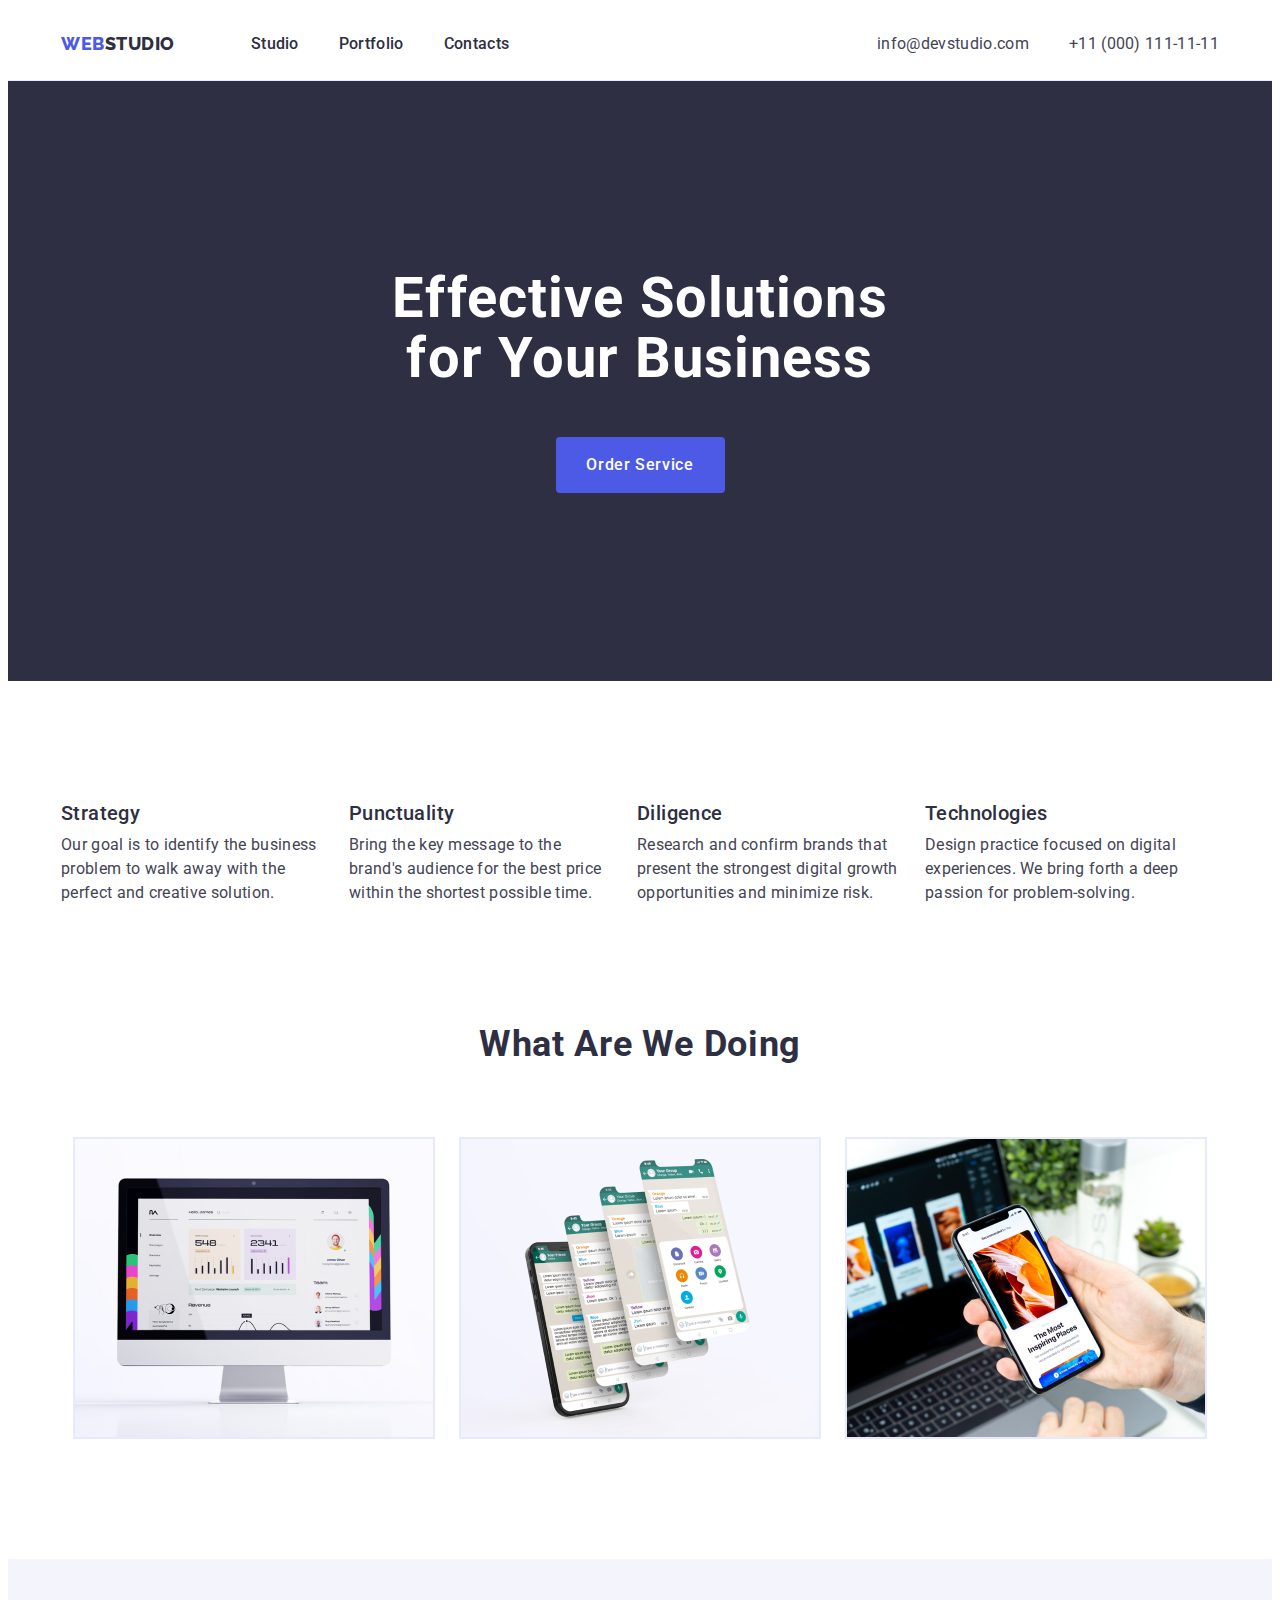
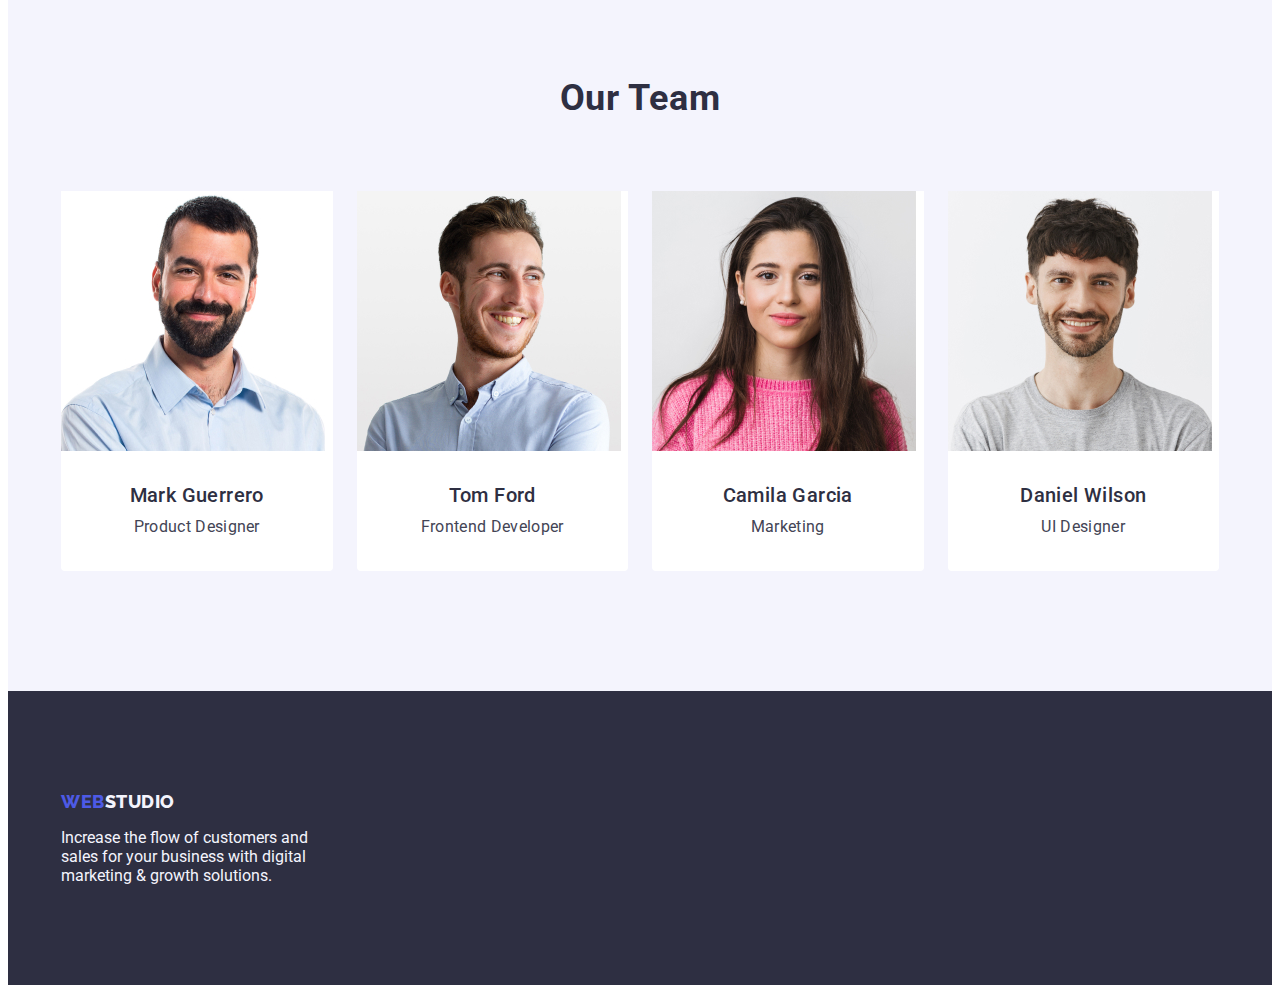
==== index.html @ c7cefc2e "Initial commit" ====
<!DOCTYPE html>
<html lang="en">
  <head>
    <meta charset="UTF-8" />
    <meta http-equiv="X-UA-Compatible" content="IE=edge" />
    <meta name="viewport" content="width=device-width, initial-scale=1.0" />
    <title>Webstudio</title>
    <link rel="preconnect" href="https://fonts.googleapis.com" />
    <link rel="preconnect" href="https://fonts.gstatic.com" crossorigin />
    <link
      href="https://fonts.googleapis.com/css2?family=Raleway:wght@800&family=Roboto:wght@400;500;700&display=swap"
      rel="stylesheet"
    />
    <link
      rel="stylesheet"
      href="https://cdnjs.cloudflare.com/ajax/libs/modern-normalize/1.1.0/modern-normalize.min.css"
      integrity="sha512-wpPYUAdjBVSE4KJnH1VR1HeZfpl1ub8YT/NKx4PuQ5NmX2tKuGu6U/JRp5y+Y8XG2tV+wKQpNHVUX03MfMFn9Q=="
      crossorigin="anonymous"
      referrerpolicy="no-referrer"
    />
    <link rel="stylesheet" href="./css/styles.css" />
  </head>
  <body>
    <header class="header">
      <div class="header-container container">
        <nav class="nav-list">
          <a class="logo logo-header link" href="./index.html"
            >Web<span class="accent">Studio</span>
          </a>
          <ul class="header-list list">
            <li>
              <a class="nav link" href="./index.html">Studio</a>
            </li>
            <li>
              <a class="nav link" href="./portfolio.html">Portfolio</a>
            </li>
            <li>
              <a class="nav link" href="">Contacts</a>
            </li>
          </ul>
        </nav>
        <address class="address">
          <ul class="address-list list">
            <li>
              <a class="address-text link" href="mailto:info@devstudio.com"
                >info@devstudio.com
              </a>
            </li>
            <li>
              <a class="address-text link" href="tel:+110001111111"
                >+11 (000) 111-11-11
              </a>
            </li>
          </ul>
        </address>
      </div>
    </header>
    <main>
      <section class="hero section">
        <div class="container">
          <h1 class="hero-title">Effective Solutions for Your Business</h1>
          <button class="button-form" type="button">Order Service</button>
        </div>
      </section>
      <section class="features section">
        <div class="container">
          <h2 class="visually-hidden section-title">Features</h2>
          <ul class="features-container list">
            <li class="features-item">
              <h3 class="subtitle">Strategy</h3>
              <p class="section-text">
                Our goal is to identify the business problem to walk away with
                the perfect and creative solution.
              </p>
            </li>
            <li class="features-item">
              <h3 class="subtitle">Punctuality</h3>
              <p class="section-text">
                Bring the key message to the brand's audience for the best price
                within the shortest possible time.
              </p>
            </li>
            <li class="features-item">
              <h3 class="subtitle">Diligence</h3>
              <p class="section-text">
                Research and confirm brands that present the strongest digital
                growth opportunities and minimize risk.
              </p>
            </li>
            <li class="features-item">
              <h3 class="subtitle">Technologies</h3>
              <p class="section-text">
                Design practice focused on digital experiences. We bring forth a
                deep passion for problem-solving.
              </p>
            </li>
          </ul>
        </div>
      </section>
      <section class="section">
        <div class="container">
          <h2 class="section-title">What are we doing</h2>
          <ul class="list works-list">
            <li class="works-item">
              <img
                src="./images/our_work/img-1.jpg"
                alt="imagine_1"
                width="360"
                height="300"
              />
            </li>
            <li class="works-item">
              <img
                src="./images/our_work/img-2.jpg"
                alt="imagine_2"
                width="360"
                height="300"
              />
            </li>
            <li class="works-item">
              <img
                src="./images/our_work/img-3.jpg"
                alt="imagine_3"
                width="360"
                height="300"
              />
            </li>
          </ul>
        </div>
      </section>
      <section class="team section">
        <div class="container">
          <h2 class="section-title">Our Team</h2>
          <ul class="list team-list">
            <li class="team-item">
              <img
                src="./images/team/img-1.jpg"
                alt="Mark"
                width="264"
                height="260"
              />
              <div class="descr">
                <h3 class="subtitle">Mark Guerrero</h3>
                <p class="section-text">Product Designer</p>
              </div>
            </li>
            <li class="team-item">
              <img
                src="./images/team/img-2.jpg"
                alt="Tom"
                width="264"
                height="260"
              />
              <div class="descr">
                <h3 class="subtitle">Tom Ford</h3>
                <p class="section-text">Frontend Developer</p>
              </div>
            </li>
            <li class="team-item">
              <img
                src="./images/team/img-3.jpg"
                alt="Camila"
                width="264"
                height="260"
              />
              <div class="descr">
                <h3 class="subtitle">Camila Garcia</h3>
                <p class="section-text">Marketing</p>
              </div>
            </li>
            <li class="team-item">
              <img
                src="./images/team/img-4.jpg"
                alt="Daniel"
                width="264"
                height="260"
              />
              <div class="descr">
                <h3 class="subtitle">Daniel Wilson</h3>
                <p class="section-text">UI Designer</p>
              </div>
            </li>
          </ul>
        </div>
      </section>
    </main>
    <footer class="footer">
      <div class="container footer-container">
        <a class="logo link logo-footer" href="./index.html"
          >Web<span class="sub-accent">Studio</span></a
        >
        <p class="footer-text">
          Increase the flow of customers and sales for your business with
          digital marketing & growth solutions.
        </p>
      </div>
    </footer>
  </body>
</html>
---- css/styles.css ----
:root {
  --iris: #4d5ae5;
  --ocean: #404bbf;
  --navyblue: #2e2f42;
  --green: #31d0aa;
  --slate: #434455;
  --lightslate: #8e8f99;
  --cornflower: #e7e9fc;
  --cloud: #f4f4fd;
  --navybluemodal: #2e2f42;
  --grey: #2e2f42;
  --white: #ffffff;
  --dairy: #fcfcfc;

  --indent: 24px;
}

body {
  font-family: "Roboto", sans-serif;
  color: var(--slate);
  background-color: var(--white);
}

h1,
h2,
h3,
h4,
h5,
h6,
p {
  margin: 0;
}

ul {
  margin-top: 0;
  margin-bottom: 0;
  padding: 0;
}

img {
  display: block;
  max-width: 100%;
  height: auto;
}

button {
  cursor: pointer;
}

.list {
  list-style: none;
}

.link {
  text-decoration: none;
}

.container {
  max-width: 1158px;
  padding: 0 15px;
  margin: 0 auto;

  /* outline: 2px solid red;
  outline-offset: -2px; */
}

.header {
  border-bottom: 1px solid var(--cornflower);
}

.header-container {
  display: flex;
  align-items: center;
}

.logo {
  font-family: "Raleway", sans-serif;
  font-weight: 800;
  font-size: 18px;
  line-height: 1.17;
  letter-spacing: 0.03em;
  text-transform: uppercase;

  color: var(--iris);
}

.logo-header {
  margin-right: 76px;
}

.accent {
  color: var(--navyblue);
}

.sub-accent {
  color: var(--cloud);
}

.nav-list {
  display: flex;
  align-items: center;
  margin-right: auto;
}

.header-list,
.address-list {
  display: flex;
  align-items: center;
  gap: 40px;
}

.nav {
  font-weight: 500;
  font-size: 16px;
  line-height: 1.5;
  letter-spacing: 0.02em;

  display: block;
  padding: 24px 0;
  color: var(--navyblue);
}

.nav:hover,
.nav:focus {
  color: var(--ocean);
}

.address {
  font-style: normal;
}

.address-text {
  font-weight: 400;
  font-size: 16px;
  line-height: 1.5;
  letter-spacing: 0.02em;
  text-decoration: none;

  padding: 24px 0;
  color: var(--slate);
}

.address-text:hover,
.address-text:focus {
  color: var(--ocean);
}

.section {
  padding-bottom: 120px;
}

.hero {
  background-color: var(--grey);
  padding: 188px 0;
}

.hero-title {
  font-weight: 700;
  font-size: 56px;
  line-height: 1.07;
  letter-spacing: 0.02em;
  text-align: center;
  color: var(--white);

  max-width: 496px;
  margin-left: auto;
  margin-right: auto;
  margin-bottom: 48px;
}

.button-form {
  font-family: "Roboto", sans-serif;
  font-weight: 500;
  font-size: 16px;
  line-height: 1.5;
  letter-spacing: 0.04em;

  min-width: 169px;
  height: 56px;
  border: none;
  border-radius: 4px;
  display: block;

  margin-left: auto;
  margin-right: auto;

  background-color: var(--iris);
  color: var(--white);
}

.button-form:hover,
.button-form:focus {
  background-color: var(--ocean);
}

.visually-hidden {
  position: absolute;
  width: 1px;
  height: 1px;
  margin: -1px;
  border: 0;
  padding: 0;
  white-space: nowrap;
  clip-path: inset(100%);
  clip: rect(0 0 0 0);
  overflow: hidden;
}

.features {
  padding-top: 120px;
}

.section-title {
  font-weight: 700;
  font-size: 36px;
  line-height: 1.11;
  letter-spacing: 0.02em;
  text-transform: capitalize;
  text-align: center;

  margin-bottom: 72px;
  color: var(--navyblue);
}

.features-container {
  display: flex;
  align-items: center;
  gap: 24px;
}

.features-item {
  width: 264px;
}

.works-list {
  display: flex;
  align-items: center;
  justify-content: center;
  gap: 24px;
}

.works-item {
  border: 1px solid var(--cornflower);
}

.subtitle {
  font-weight: 500;
  font-size: 20px;
  line-height: 1.2;
  letter-spacing: 0.02em;
  margin-bottom: 8px;

  color: var(--navyblue);
}

.team {
  padding-top: 120px;
  background-color: var(--cloud);
}

.team-list {
  display: flex;
  align-items: center;
  flex-wrap: wrap;
  gap: 24px;
}

.team-item {
  border-bottom-left-radius: 4px;
  border-bottom-right-radius: 4px;
  --item: 4;
  width: calc((100% - (var(--indent) * (var(--item) - 1))) / var(--item));
  background-color: var(--white);
}

.descr {
  padding: 32px 16px;
  text-align: center;
}

.card-item {
  margin-right: 0;
  margin-bottom: 0;
}

.card-descr {
  padding: 32px 16px;
  border: 1px solid var(--cornflower);
  border-top: none;
}

.footer {
  background-color: var(--navyblue);
  padding: 100px 0;
}

.footer-container {
  display: block;
}

.logo-footer {
  display: inline-block;
  margin-bottom: 16px;
}

.footer-text {
  width: 264px;
  color: var(--cloud);
}

.filter-list {
  display: flex;
  align-items: center;
  justify-content: center;
  gap: 24px;
  margin-bottom: 72px;
}

.button-filter {
  font-family: "Roboto", sans-serif;
  font-weight: 500;
  font-size: 16px;
  line-height: 1.5;
  letter-spacing: 0.04em;
  padding: 12px 24px;
  border: 1px solid var(--cornflower);
  border-radius: 4px;

  color: var(--iris);
  background-color: var(--cloud);
}

.button-filter:hover,
.button-filter:focus {
  border: 1px solid transparent;
  color: var(--white);
  background-color: var(--ocean);
}

.portfolio-list {
  display: flex;
  flex-wrap: wrap;
  row-gap: 48px;
  column-gap: 24px;
  --item: 3;
  width: calc(100% - (var(--indent) * (var(--item) - 1))) / var(--item);
}

.portfolio {
  padding-top: 96px;
  padding-bottom: 120px;
}

.portfolio-title {
  font-weight: 700;
  font-size: 56px;
  line-height: 1.07;
  letter-spacing: 0.02em;
  text-align: center;
  color: var(--navyblue);
}

.section-text {
  font-size: 16px;
  line-height: 1.5;
  letter-spacing: 0.02em;

  color: var(--slate);
}
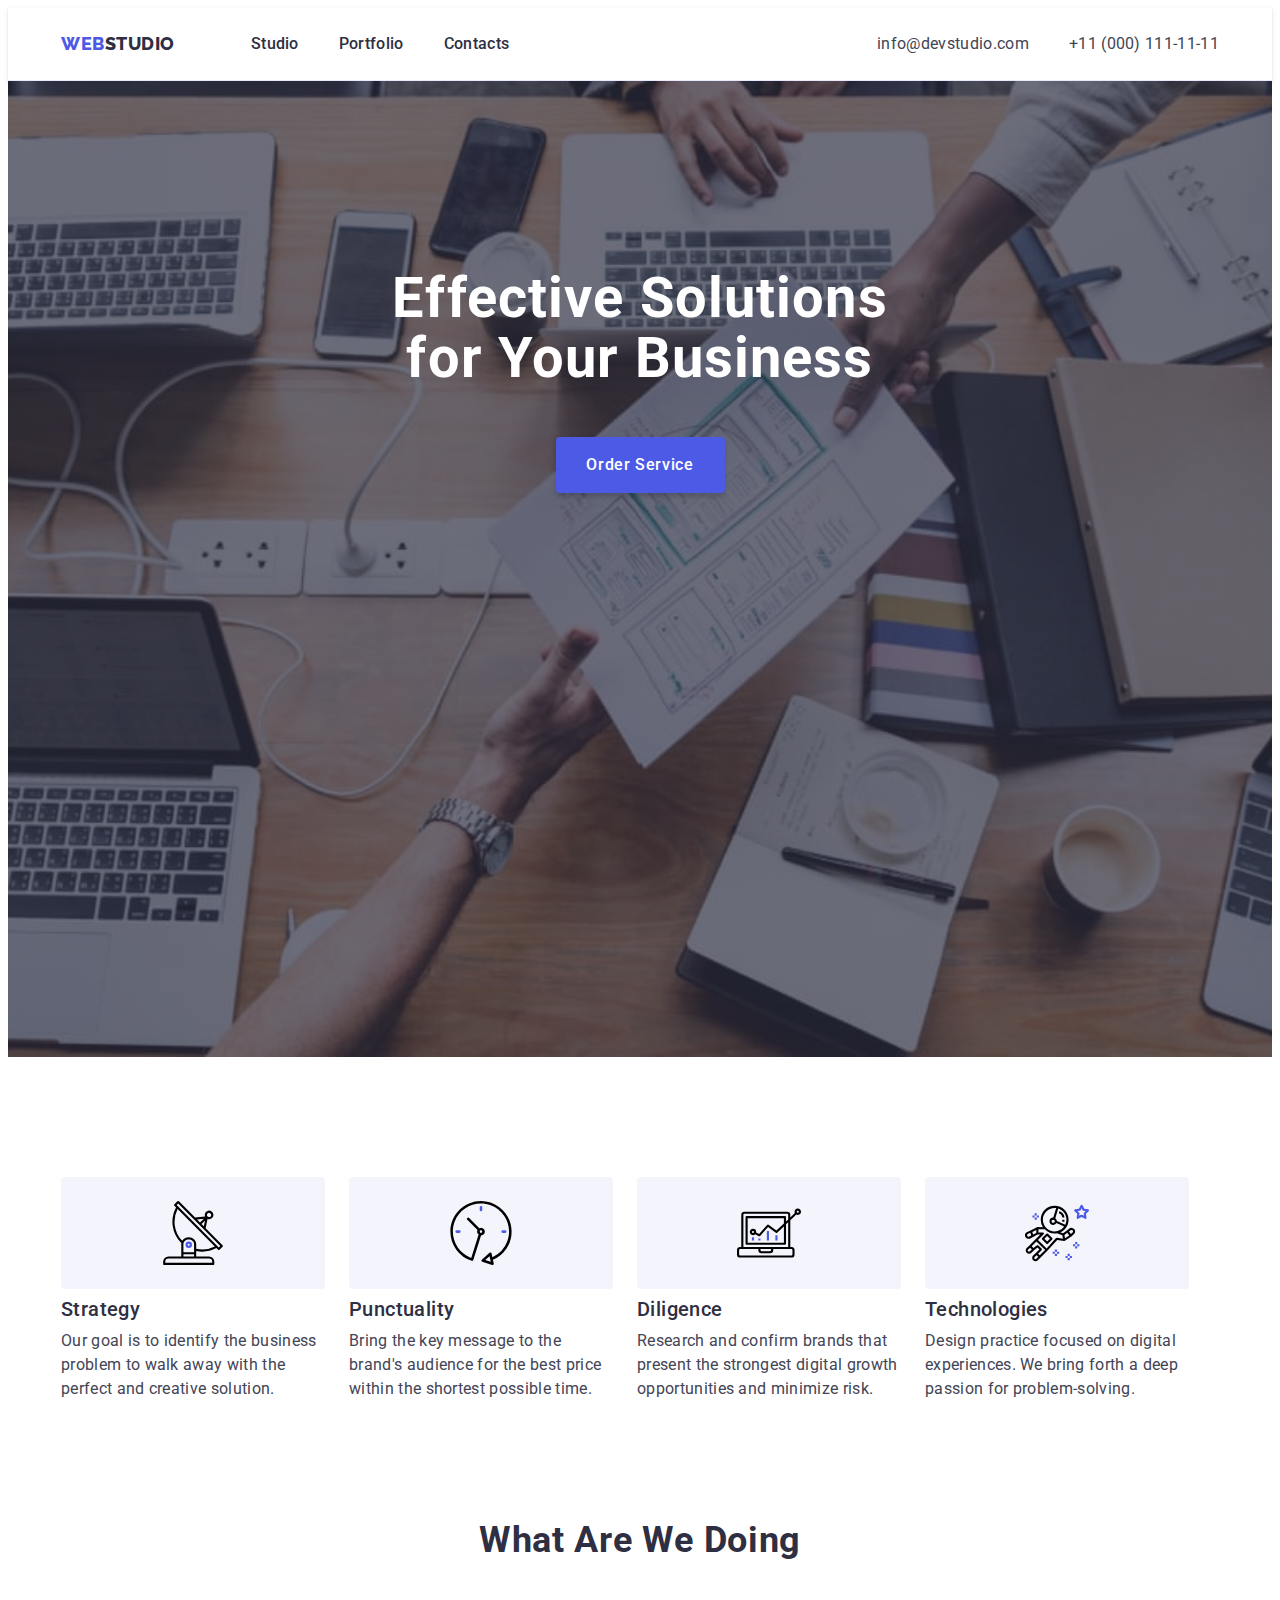
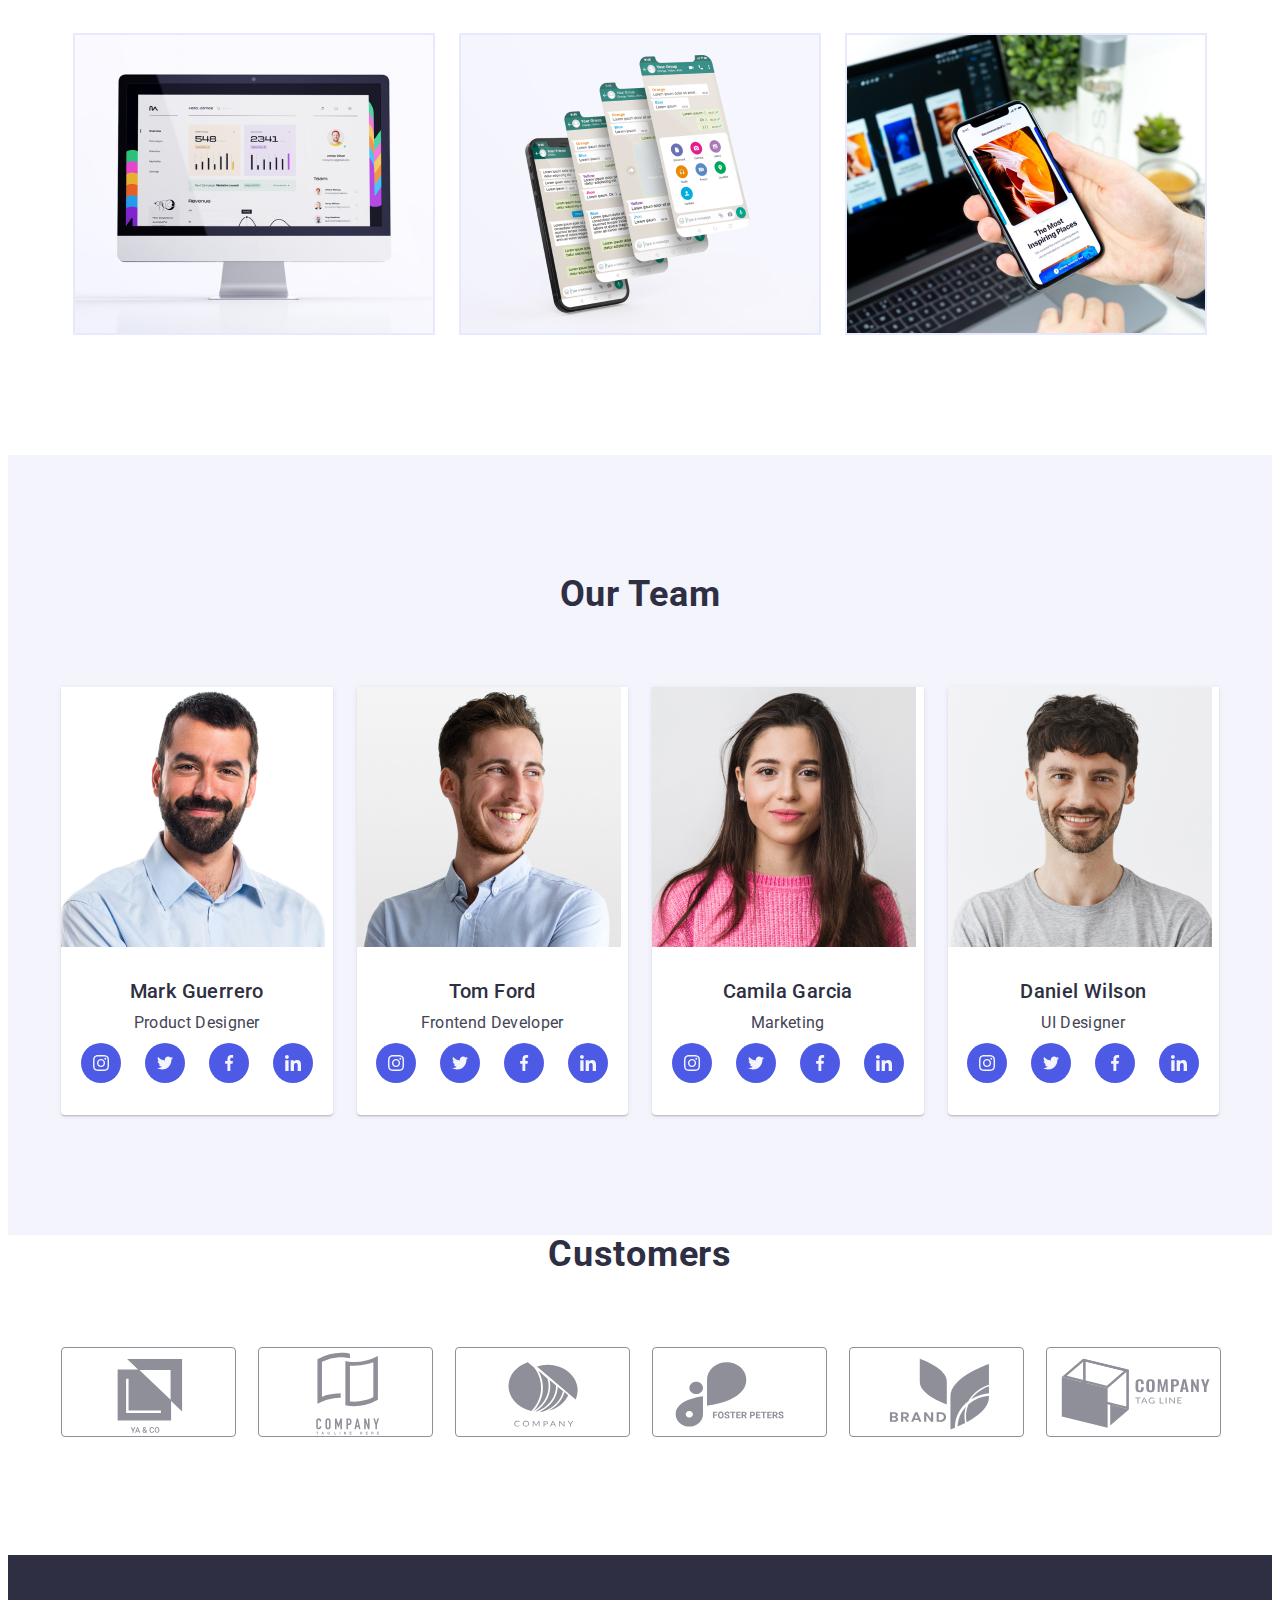
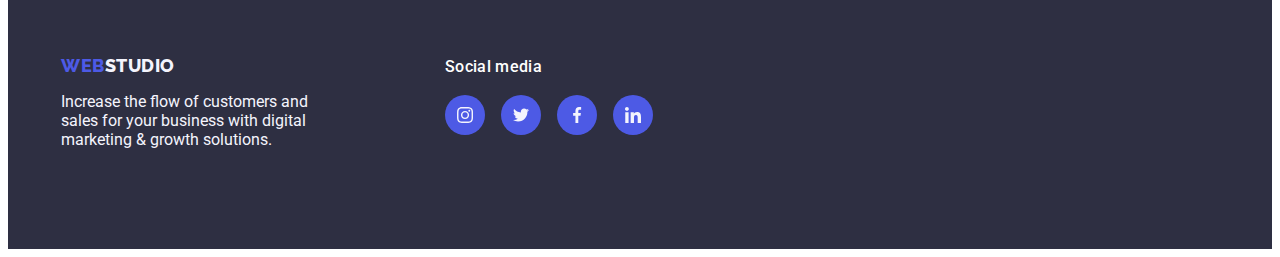
==== commit 31e8a06e: "hw-04" ====
--- a/index.html
+++ b/index.html
@@ -67,6 +67,11 @@
           <h2 class="visually-hidden section-title">Features</h2>
           <ul class="features-container list">
             <li class="features-item">
+              <div class="features-icon">
+                <svg width="64" height="64">
+                  <use href="./images/icons.svg#antenna"></use>
+                </svg>
+              </div>
               <h3 class="subtitle">Strategy</h3>
               <p class="section-text">
                 Our goal is to identify the business problem to walk away with
@@ -74,6 +79,11 @@
               </p>
             </li>
             <li class="features-item">
+              <div class="features-icon">
+                <svg width="64" height="64">
+                  <use href="./images/icons.svg#clock"></use>
+                </svg>
+              </div>
               <h3 class="subtitle">Punctuality</h3>
               <p class="section-text">
                 Bring the key message to the brand's audience for the best price
@@ -81,6 +91,11 @@
               </p>
             </li>
             <li class="features-item">
+              <div class="features-icon">
+                <svg width="64" height="64">
+                  <use href="./images/icons.svg#diagram"></use>
+                </svg>
+              </div>
               <h3 class="subtitle">Diligence</h3>
               <p class="section-text">
                 Research and confirm brands that present the strongest digital
@@ -88,6 +103,11 @@
               </p>
             </li>
             <li class="features-item">
+              <div class="features-icon">
+                <svg width="64" height="64">
+                  <use href="./images/icons.svg#astronaut"></use>
+                </svg>
+              </div>
               <h3 class="subtitle">Technologies</h3>
               <p class="section-text">
                 Design practice focused on digital experiences. We bring forth a
@@ -139,9 +159,75 @@
                 width="264"
                 height="260"
               />
-              <div class="descr">
+              <div class="team-descr">
                 <h3 class="subtitle">Mark Guerrero</h3>
                 <p class="section-text">Product Designer</p>
+                <ul class="list social-networks-list">
+                  <li class="social-networks-item">
+                    <a
+                      class="social-networks-link"
+                      href=""
+                      target="_blank"
+                      rel="noopener noreferrer"
+                      aria-label="instagram-icon"
+                    >
+                      <svg width="16" height="16">
+                        <use
+                          class="icon"
+                          href="./images/icons.svg#instagram"
+                        ></use>
+                      </svg>
+                    </a>
+                  </li>
+                  <li class="social-networks-item">
+                    <a
+                      class="social-networks-link"
+                      href=""
+                      target="_blank"
+                      rel="noopener noreferrer"
+                      aria-label="twitter-icon"
+                    >
+                      <svg width="16" height="16">
+                        <use
+                          class="icon"
+                          href="./images/icons.svg#twitter"
+                        ></use>
+                      </svg>
+                    </a>
+                  </li>
+                  <li class="social-networks-item">
+                    <a
+                      class="social-networks-link"
+                      href=""
+                      target="_blank"
+                      rel="noopener noreferrer"
+                      aria-label="facebook-icon"
+                    >
+                      <svg width="16" height="16">
+                        <use
+                          class="icon"
+                          href="./images/icons.svg#facebook"
+                        ></use>
+                      </svg>
+                    </a>
+                  </li>
+                  <li class="social-networks-item">
+                    <a
+                      class="social-networks-link"
+                      href=""
+                      target="_blank"
+                      rel="noopener noreferrer"
+                      aria-label="linkedin-icon"
+                    >
+                      <svg width="16" height="16">
+                        <use
+                          class="icon"
+                          href="./images/icons.svg#linkedin"
+                        ></use>
+                      </svg>
+                    </a>
+                  </li>
+                </ul>
               </div>
             </li>
             <li class="team-item">
@@ -151,9 +237,72 @@
                 width="264"
                 height="260"
               />
-              <div class="descr">
+              <div class="team-descr">
                 <h3 class="subtitle">Tom Ford</h3>
                 <p class="section-text">Frontend Developer</p>
+                <ul class="list social-networks-list">
+                  <li class="social-networks-item">
+                    <a
+                      class="social-networks-link"
+                      href=""
+                      target="_blank"
+                      rel="noopener noreferrer"
+                      aria-label="instagram-icon"
+                    >
+                      <svg class="icon" width="16" height="16">
+                        <use href="./images/icons.svg#instagram"></use>
+                      </svg>
+                    </a>
+                  </li>
+                  <li class="social-networks-item">
+                    <a
+                      class="social-networks-link"
+                      href=""
+                      target="_blank"
+                      rel="noopener noreferrer"
+                      aria-label="twitter-icon"
+                    >
+                      <svg width="16" height="16">
+                        <use
+                          class="icon"
+                          href="./images/icons.svg#twitter"
+                        ></use>
+                      </svg>
+                    </a>
+                  </li>
+                  <li class="social-networks-item">
+                    <a
+                      class="social-networks-link"
+                      href=""
+                      target="_blank"
+                      rel="noopener noreferrer"
+                      aria-label="facebook-icon"
+                    >
+                      <svg width="16" height="16">
+                        <use
+                          class="icon"
+                          href="./images/icons.svg#facebook"
+                        ></use>
+                      </svg>
+                    </a>
+                  </li>
+                  <li class="social-networks-item">
+                    <a
+                      class="social-networks-link"
+                      href=""
+                      target="_blank"
+                      rel="noopener noreferrer"
+                      aria-label="linkedin-icon"
+                    >
+                      <svg width="16" height="16">
+                        <use
+                          class="icon"
+                          href="./images/icons.svg#linkedin"
+                        ></use>
+                      </svg>
+                    </a>
+                  </li>
+                </ul>
               </div>
             </li>
             <li class="team-item">
@@ -163,9 +312,63 @@
                 width="264"
                 height="260"
               />
-              <div class="descr">
+              <div class="team-descr">
                 <h3 class="subtitle">Camila Garcia</h3>
                 <p class="section-text">Marketing</p>
+                <ul class="list social-networks-list">
+                  <li class="social-networks-item">
+                    <a
+                      class="social-networks-link"
+                      href=""
+                      target="_blank"
+                      rel="noopener noreferrer"
+                      aria-label="instagram-icon"
+                    >
+                      <svg class="icon" width="16" height="16">
+                        <use href="./images/icons.svg#instagram"></use>
+                      </svg>
+                    </a>
+                  </li>
+                  <li class="social-networks-item">
+                    <a
+                      class="social-networks-link"
+                      href=""
+                      target="_blank"
+                      rel="noopener noreferrer"
+                      aria-label="twitter-icon"
+                    >
+                      <svg class="icon" width="16" height="16">
+                        <use href="./images/icons.svg#twitter"></use>
+                      </svg>
+                    </a>
+                  </li>
+                  <li class="social-networks-item">
+                    <a
+                      class="social-networks-link"
+                      href=""
+                      target="_blank"
+                      rel="noopener noreferrer"
+                      aria-label="fasebook-icon"
+                    >
+                      <svg class="icon" width="16" height="16">
+                        <use href="./images/icons.svg#facebook"></use>
+                      </svg>
+                    </a>
+                  </li>
+                  <li class="social-networks-item">
+                    <a
+                      class="social-networks-link"
+                      href=""
+                      target="_blank"
+                      rel="noopener noreferrer"
+                      aria-label="linkedin-icon"
+                    >
+                      <svg class="icon" width="16" height="16">
+                        <use href="./images/icons.svg#linkedin"></use>
+                      </svg>
+                    </a>
+                  </li>
+                </ul>
               </div>
             </li>
             <li class="team-item">
@@ -175,10 +378,148 @@
                 width="264"
                 height="260"
               />
-              <div class="descr">
+              <div class="team-descr">
                 <h3 class="subtitle">Daniel Wilson</h3>
                 <p class="section-text">UI Designer</p>
-              </div>
+                <ul class="list social-networks-list">
+                  <li class="social-networks-item">
+                    <a
+                      class="social-networks-link"
+                      href=""
+                      target="_blank"
+                      rel="noopener noreferrer"
+                      aria-label="instagram-icon"
+                    >
+                      <svg class="icon" width="16" height="16">
+                        <use href="./images/icons.svg#instagram"></use>
+                      </svg>
+                    </a>
+                  </li>
+                  <li class="social-networks-item">
+                    <a
+                      class="social-networks-link"
+                      href=""
+                      target="_blank"
+                      rel="noopener noreferrer"
+                      aria-label="twitter-icon"
+                    >
+                      <svg class="icon" width="16" height="16">
+                        <use href="./images/icons.svg#twitter"></use>
+                      </svg>
+                    </a>
+                  </li>
+                  <li class="social-networks-item">
+                    <a
+                      class="social-networks-link"
+                      href=""
+                      target="_blank"
+                      rel="noopener noreferrer"
+                      aria-label="facebook-icon"
+                    >
+                      <svg class="icon" width="16" height="16">
+                        <use href="./images/icons.svg#facebook"></use>
+                      </svg>
+                    </a>
+                  </li>
+                  <li class="social-networks-item">
+                    <a
+                      class="social-networks-link"
+                      href=""
+                      target="_blank"
+                      rel="noopener noreferrer"
+                      aria-label="linkedin-icon"
+                    >
+                      <svg class="icon" width="16" height="16">
+                        <use href="./images/icons.svg#linkedin"></use>
+                      </svg>
+                    </a>
+                  </li>
+                </ul>
+              </div>
+            </li>
+          </ul>
+        </div>
+      </section>
+      <section class="section">
+        <div class="container">
+          <h2 class="section-title">Customers</h2>
+          <ul class="list customers-list">
+            <li class="customers-item">
+              <a
+                class="customers-link"
+                href=""
+                target="_blank"
+                rel="noopener noreferrer"
+                aria-label="logo-1-icon"
+              >
+                <svg class="customers-icon" width="104" height="56">
+                  <use href="/images/icons.svg#logo-1"></use>
+                </svg>
+              </a>
+            </li>
+            <li class="customers-item">
+              <a
+                class="customers-link"
+                href=""
+                target="_blank"
+                rel="noopener noreferrer"
+                aria-label="logo-2-icon"
+              >
+                <svg class="customers-icon" width="104" height="56">
+                  <use href="/images/icons.svg#logo-2"></use>
+                </svg>
+              </a>
+            </li>
+            <li class="customers-item">
+              <a
+                class="customers-link"
+                href=""
+                target="_blank"
+                rel="noopener noreferrer"
+                aria-label="logo-3-icon"
+              >
+                <svg class="customers-icon" width="104" height="56">
+                  <use href="/images/icons.svg#logo-3"></use>
+                </svg>
+              </a>
+            </li>
+            <li class="customers-item">
+              <a
+                class="customers-link"
+                href=""
+                target="_blank"
+                rel="noopener noreferrer"
+                aria-label="logo-4-icon"
+              >
+                <svg class="customers-icon" width="104" height="56">
+                  <use href="/images/icons.svg#logo-4"></use>
+                </svg>
+              </a>
+            </li>
+            <li class="customers-item">
+              <a
+                class="customers-link"
+                href=""
+                target="_blank"
+                rel="noopener noreferrer"
+                aria-label="logo-5-icon"
+              >
+                <svg class="customers-icon" width="104" height="56">
+                  <use href="/images/icons.svg#logo-5"></use></svg
+              ></a>
+            </li>
+            <li class="customers-item">
+              <a
+                class="customers-link"
+                href=""
+                target="_blank"
+                rel="noopener noreferrer"
+                aria-label="logo-6-icon"
+              >
+                <svg class="customers-icon" width="104" height="56">
+                  <use href="/images/icons.svg#logo-6"></use>
+                </svg>
+              </a>
             </li>
           </ul>
         </div>
@@ -186,13 +527,84 @@
     </main>
     <footer class="footer">
       <div class="container footer-container">
-        <a class="logo link logo-footer" href="./index.html"
-          >Web<span class="sub-accent">Studio</span></a
-        >
-        <p class="footer-text">
-          Increase the flow of customers and sales for your business with
-          digital marketing & growth solutions.
-        </p>
+        <div>
+          <a class="logo link logo-footer" href="./index.html"
+            >Web<span class="sub-accent">Studio</span></a
+          >
+          <p class="footer-text">
+            Increase the flow of customers and sales for your business with
+            digital marketing & growth solutions.
+          </p>
+        </div>
+        <div class="footer-social">
+          <p class="social-title">Social media</p>
+          <ul class="list social-media-list">
+            <li class="social-media-item">
+              <a
+                class="social-media-link"
+                href=""
+                target="_blank"
+                rel="noopener noreferrer"
+                aria-label="instagram-icon"
+              >
+                <svg width="16" height="16">
+                  <use
+                    class="icon-footer"
+                    href="./images/icons.svg#instagram"
+                  ></use>
+                </svg>
+              </a>
+            </li>
+            <li class="social-media-item">
+              <a
+                class="social-media-link"
+                href=""
+                target="_blank"
+                rel="noopener noreferrer"
+                aria-label="twitter-icon"
+              >
+                <svg width="16" height="16">
+                  <use
+                    class="icon-footer"
+                    href="./images/icons.svg#twitter"
+                  ></use>
+                </svg>
+              </a>
+            </li>
+            <li class="social-media-item">
+              <a
+                class="social-media-link"
+                href=""
+                target="_blank"
+                rel="noopener noreferrer"
+                aria-label="facebook-icon"
+              >
+                <svg width="16" height="16">
+                  <use
+                    class="icon-footer"
+                    href="./images/icons.svg#facebook"
+                  ></use>
+                </svg>
+              </a>
+            </li>
+            <li class="social-media-item">
+              <a
+                class="social-media-link"
+                href=""
+                target="_blank"
+                rel="noopener noreferrer"
+                aria-label="linkedin-icon"
+              >
+                <svg width="16" height="16">
+                  <use
+                    class="icon-footer"
+                    href="./images/icons.svg#linkedin"
+                  ></use>
+                </svg>
+              </a>
+            </li>
+          </ul>
+        </div>
       </div>
     </footer>
   </body>
--- a/css/styles.css
+++ b/css/styles.css
@@ -66,6 +66,8 @@
 
 .header {
   border-bottom: 1px solid var(--cornflower);
+  box-shadow: 0px 2px 1px rgba(46, 47, 66, 0.08),
+    0px 1px 1px rgba(46, 47, 66, 0.16), 0px 1px 6px rgba(46, 47, 66, 0.08);
 }
 
 .header-container {
@@ -148,8 +150,19 @@
 .section {
   padding-bottom: 120px;
 }
-
+/* linear-gradient(rgba(46, 47, 66, 0.7), rgba(46, 47, 66, 0.7)), */
 .hero {
+  background-image: linear-gradient(
+      rgba(46, 47, 66, 0.7),
+      rgba(46, 47, 66, 0.7)
+    ),
+    url("../images/people-office\ 1.jpg");
+  background-size: cover;
+  background-position: center;
+  max-width: 1400px;
+  height: 600px;
+  margin-left: auto;
+  margin-right: auto;
   background-color: var(--grey);
   padding: 188px 0;
 }
@@ -179,6 +192,7 @@
   height: 56px;
   border: none;
   border-radius: 4px;
+  box-shadow: 0px 4px 4px rgba(0, 0, 0, 0.15);
   display: block;
 
   margin-left: auto;
@@ -231,6 +245,15 @@
 .features-item {
   width: 264px;
 }
+.features-icon {
+  display: flex;
+  height: 112px;
+  justify-content: center;
+  align-items: center;
+  background-color: var(--cloud);
+  border-radius: 4px;
+  margin-bottom: 8px;
+}
 
 .works-list {
   display: flex;
@@ -271,9 +294,11 @@
   --item: 4;
   width: calc((100% - (var(--indent) * (var(--item) - 1))) / var(--item));
   background-color: var(--white);
-}
-
-.descr {
+  box-shadow: 0px 1px 6px rgba(46, 47, 66, 0.08),
+    0px 1px 1px rgba(46, 47, 66, 0.16), 0px 2px 1px rgba(46, 47, 66, 0.08);
+}
+
+.team-descr {
   padding: 32px 16px;
   text-align: center;
 }
@@ -281,6 +306,12 @@
 .card-item {
   margin-right: 0;
   margin-bottom: 0;
+}
+
+.card-item:hover,
+.card-item:focus {
+  box-shadow: 0px 1px 6px rgba(46, 47, 66, 0.08),
+    0px 1px 1px rgba(46, 47, 66, 0.16), 0px 2px 1px rgba(46, 47, 66, 0.08);
 }
 
 .card-descr {
@@ -289,13 +320,84 @@
   border-top: none;
 }
 
+.social-networks-list {
+  display: flex;
+  align-items: center;
+  justify-content: center;
+  gap: 24px;
+  margin-top: 8px;
+}
+
+.social-networks-item {
+  width: 40px;
+  height: 40px;
+}
+
+.social-networks-link,
+.social-media-link {
+  display: flex;
+  justify-content: center;
+  align-items: center;
+  width: 100%;
+  height: 100%;
+  border-radius: 50%;
+  color: var(--cloud);
+  background-color: var(--iris);
+}
+
+.icon,
+.icon-footer {
+  fill: currentColor;
+}
+
+.social-networks-link:hover,
+.social-networks-link:focus {
+  background-color: var(--ocean);
+}
+
+.customers-list {
+  display: flex;
+  align-items: center;
+  justify-content: center;
+  padding: 0;
+  gap: 24px;
+  --item: 6;
+}
+.customers-item {
+  width: calc((100% - (var(--indent) * (var(--item) - 1))) / var(--item));
+  height: 88px;
+}
+.customers-link {
+  display: flex;
+  align-items: center;
+  justify-content: center;
+  width: 100%;
+  height: 100%;
+  border: 1px solid var(--lightslate);
+  border-radius: 4px;
+  color: var(--lightslate);
+}
+.customers-icon {
+  width: 100%;
+  height: 100%;
+  fill: currentColor;
+}
+.customers-link:hover,
+.customers-link:focus {
+  border-color: var(--ocean);
+}
+.customers-icon:hover,
+.customers-icon:focus {
+  fill: var(--ocean);
+}
+
 .footer {
   background-color: var(--navyblue);
   padding: 100px 0;
 }
-
 .footer-container {
-  display: block;
+  display: flex;
+  align-items: baseline;
 }
 
 .logo-footer {
@@ -306,6 +408,35 @@
 .footer-text {
   width: 264px;
   color: var(--cloud);
+}
+
+.footer-social {
+  margin-left: 120px;
+}
+
+.social-media-list {
+  display: flex;
+  align-items: flex-start;
+  gap: 16px;
+}
+
+.social-media-item {
+  width: 40px;
+  height: 40px;
+}
+
+.social-title {
+  font-weight: 500;
+  font-size: 16px;
+  line-height: 1.5;
+  letter-spacing: 0.02em;
+  color: var(--white);
+  min-width: 96px;
+  margin-bottom: 16px;
+}
+.social-media-link:hover,
+.social-media-link:focus {
+  background-color: var(--green);
 }
 
 .filter-list {
@@ -333,6 +464,8 @@
 .button-filter:hover,
 .button-filter:focus {
   border: 1px solid transparent;
+  box-shadow: 0px 3px 1px rgba(0, 0, 0, 0.1), 0px 2px 1px rgba(0, 0, 0, 0.08),
+    0px 2px 2px rgba(0, 0, 0, 0.12);
   color: var(--white);
   background-color: var(--ocean);
 }
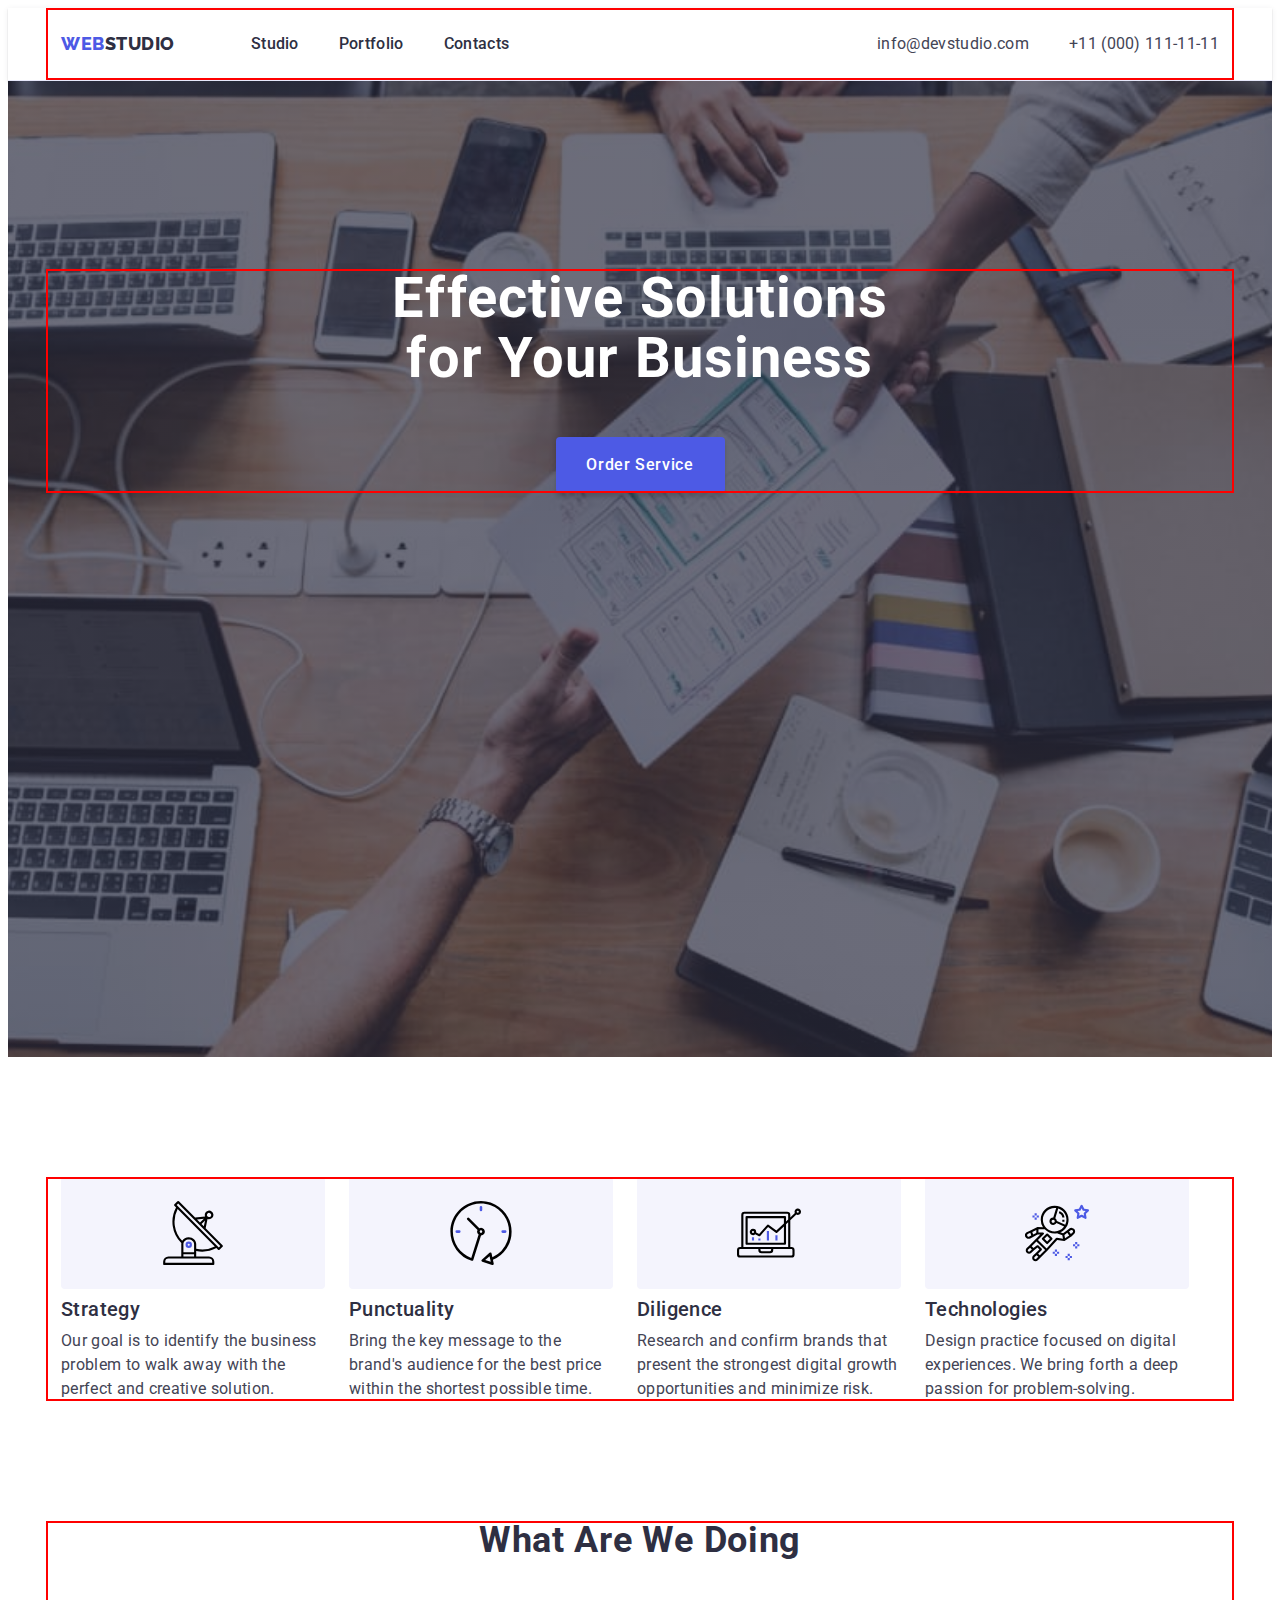
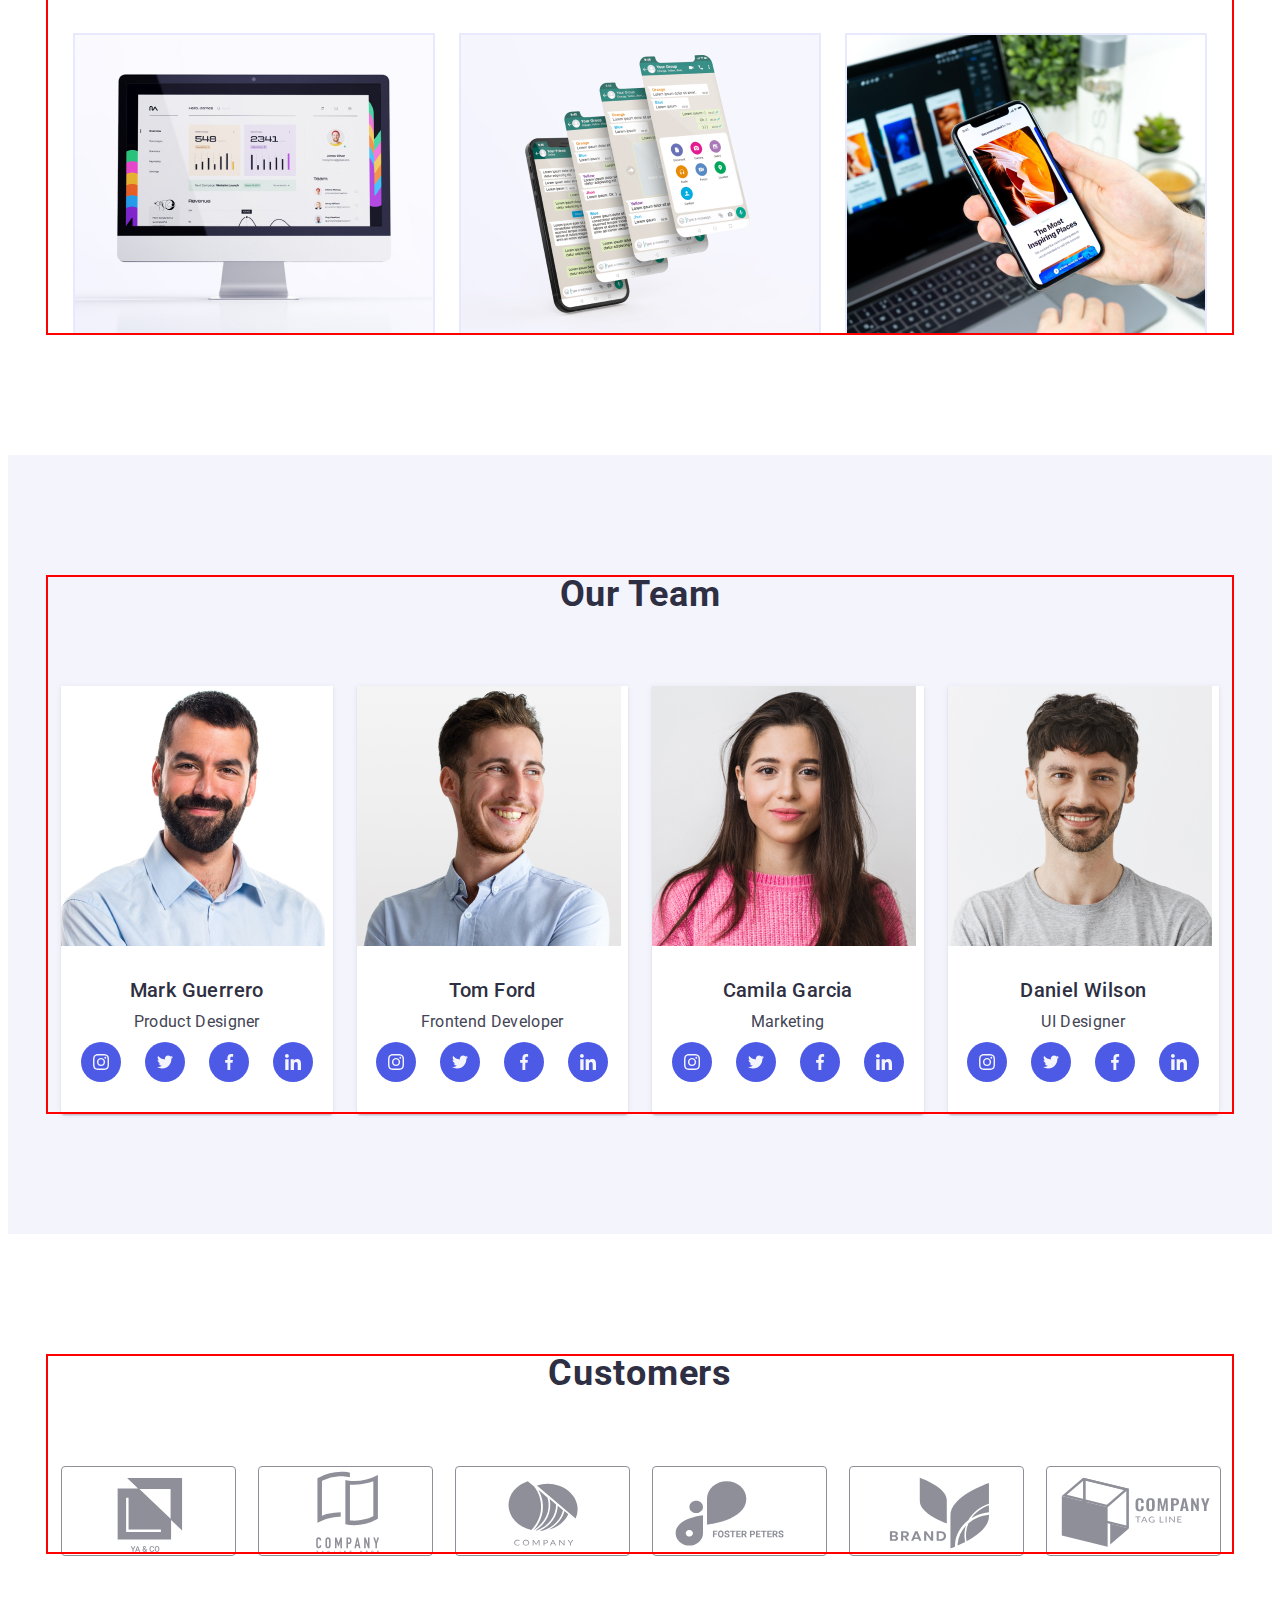
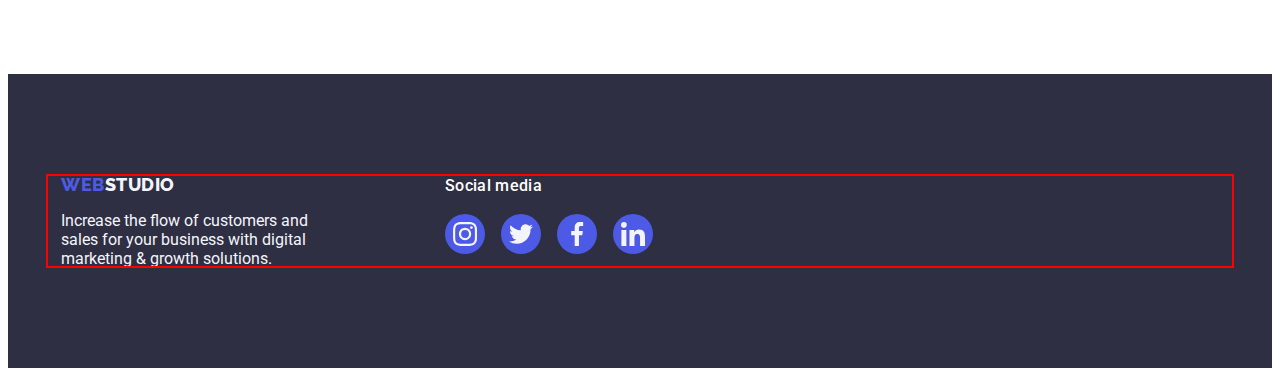
==== commit 92ffab99: "hw-04" ====
--- a/index.html
+++ b/index.html
@@ -171,11 +171,8 @@
                       rel="noopener noreferrer"
                       aria-label="instagram-icon"
                     >
-                      <svg width="16" height="16">
-                        <use
-                          class="icon"
-                          href="./images/icons.svg#instagram"
-                        ></use>
+                      <svg class="icon" width="16" height="16">
+                        <use href="./images/icons.svg#instagram"></use>
                       </svg>
                     </a>
                   </li>
@@ -187,7 +184,73 @@
                       rel="noopener noreferrer"
                       aria-label="twitter-icon"
                     >
-                      <svg width="16" height="16">
+                      <svg class="icon" width="16" height="16">
+                        <use href="./images/icons.svg#twitter"></use>
+                      </svg>
+                    </a>
+                  </li>
+                  <li class="social-networks-item">
+                    <a
+                      class="social-networks-link"
+                      href=""
+                      target="_blank"
+                      rel="noopener noreferrer"
+                      aria-label="facebook-icon"
+                    >
+                      <svg class="icon" width="16" height="16">
+                        <use href="./images/icons.svg#facebook"></use>
+                      </svg>
+                    </a>
+                  </li>
+                  <li class="social-networks-item">
+                    <a
+                      class="social-networks-link"
+                      href=""
+                      target="_blank"
+                      rel="noopener noreferrer"
+                      aria-label="linkedin-icon"
+                    >
+                      <svg class="icon" width="16" height="16">
+                        <use href="./images/icons.svg#linkedin"></use>
+                      </svg>
+                    </a>
+                  </li>
+                </ul>
+              </div>
+            </li>
+            <li class="team-item">
+              <img
+                src="./images/team/img-2.jpg"
+                alt="Tom"
+                width="264"
+                height="260"
+              />
+              <div class="team-descr">
+                <h3 class="subtitle">Tom Ford</h3>
+                <p class="section-text">Frontend Developer</p>
+                <ul class="list social-networks-list">
+                  <li class="social-networks-item">
+                    <a
+                      class="social-networks-link"
+                      href=""
+                      target="_blank"
+                      rel="noopener noreferrer"
+                      aria-label="instagram-icon"
+                    >
+                      <svg class="icon" width="16" height="16">
+                        <use href="./images/icons.svg#instagram"></use>
+                      </svg>
+                    </a>
+                  </li>
+                  <li class="social-networks-item">
+                    <a
+                      class="social-networks-link"
+                      href=""
+                      target="_blank"
+                      rel="noopener noreferrer"
+                      aria-label="twitter-icon"
+                    >
+                      <svg class="icon" width="16" height="16">
                         <use
                           class="icon"
                           href="./images/icons.svg#twitter"
@@ -203,11 +266,8 @@
                       rel="noopener noreferrer"
                       aria-label="facebook-icon"
                     >
-                      <svg width="16" height="16">
-                        <use
-                          class="icon"
-                          href="./images/icons.svg#facebook"
-                        ></use>
+                      <svg class="icon" width="16" height="16">
+                        <use href="./images/icons.svg#facebook"></use>
                       </svg>
                     </a>
                   </li>
@@ -219,86 +279,8 @@
                       rel="noopener noreferrer"
                       aria-label="linkedin-icon"
                     >
-                      <svg width="16" height="16">
-                        <use
-                          class="icon"
-                          href="./images/icons.svg#linkedin"
-                        ></use>
-                      </svg>
-                    </a>
-                  </li>
-                </ul>
-              </div>
-            </li>
-            <li class="team-item">
-              <img
-                src="./images/team/img-2.jpg"
-                alt="Tom"
-                width="264"
-                height="260"
-              />
-              <div class="team-descr">
-                <h3 class="subtitle">Tom Ford</h3>
-                <p class="section-text">Frontend Developer</p>
-                <ul class="list social-networks-list">
-                  <li class="social-networks-item">
-                    <a
-                      class="social-networks-link"
-                      href=""
-                      target="_blank"
-                      rel="noopener noreferrer"
-                      aria-label="instagram-icon"
-                    >
-                      <svg class="icon" width="16" height="16">
-                        <use href="./images/icons.svg#instagram"></use>
-                      </svg>
-                    </a>
-                  </li>
-                  <li class="social-networks-item">
-                    <a
-                      class="social-networks-link"
-                      href=""
-                      target="_blank"
-                      rel="noopener noreferrer"
-                      aria-label="twitter-icon"
-                    >
-                      <svg width="16" height="16">
-                        <use
-                          class="icon"
-                          href="./images/icons.svg#twitter"
-                        ></use>
-                      </svg>
-                    </a>
-                  </li>
-                  <li class="social-networks-item">
-                    <a
-                      class="social-networks-link"
-                      href=""
-                      target="_blank"
-                      rel="noopener noreferrer"
-                      aria-label="facebook-icon"
-                    >
-                      <svg width="16" height="16">
-                        <use
-                          class="icon"
-                          href="./images/icons.svg#facebook"
-                        ></use>
-                      </svg>
-                    </a>
-                  </li>
-                  <li class="social-networks-item">
-                    <a
-                      class="social-networks-link"
-                      href=""
-                      target="_blank"
-                      rel="noopener noreferrer"
-                      aria-label="linkedin-icon"
-                    >
-                      <svg width="16" height="16">
-                        <use
-                          class="icon"
-                          href="./images/icons.svg#linkedin"
-                        ></use>
+                      <svg class="icon" width="16" height="16">
+                        <use href="./images/icons.svg#linkedin"></use>
                       </svg>
                     </a>
                   </li>
@@ -440,7 +422,7 @@
           </ul>
         </div>
       </section>
-      <section class="section">
+      <section class="section customers-section">
         <div class="container">
           <h2 class="section-title">Customers</h2>
           <ul class="list customers-list">
@@ -453,7 +435,7 @@
                 aria-label="logo-1-icon"
               >
                 <svg class="customers-icon" width="104" height="56">
-                  <use href="/images/icons.svg#logo-1"></use>
+                  <use href="./images/icons.svg#logo-1"></use>
                 </svg>
               </a>
             </li>
@@ -466,7 +448,7 @@
                 aria-label="logo-2-icon"
               >
                 <svg class="customers-icon" width="104" height="56">
-                  <use href="/images/icons.svg#logo-2"></use>
+                  <use href="./images/icons.svg#logo-2"></use>
                 </svg>
               </a>
             </li>
@@ -479,7 +461,7 @@
                 aria-label="logo-3-icon"
               >
                 <svg class="customers-icon" width="104" height="56">
-                  <use href="/images/icons.svg#logo-3"></use>
+                  <use href="./images/icons.svg#logo-3"></use>
                 </svg>
               </a>
             </li>
@@ -492,7 +474,7 @@
                 aria-label="logo-4-icon"
               >
                 <svg class="customers-icon" width="104" height="56">
-                  <use href="/images/icons.svg#logo-4"></use>
+                  <use href="./images/icons.svg#logo-4"></use>
                 </svg>
               </a>
             </li>
@@ -505,7 +487,7 @@
                 aria-label="logo-5-icon"
               >
                 <svg class="customers-icon" width="104" height="56">
-                  <use href="/images/icons.svg#logo-5"></use></svg
+                  <use href="./images/icons.svg#logo-5"></use></svg
               ></a>
             </li>
             <li class="customers-item">
@@ -517,7 +499,7 @@
                 aria-label="logo-6-icon"
               >
                 <svg class="customers-icon" width="104" height="56">
-                  <use href="/images/icons.svg#logo-6"></use>
+                  <use href="./images/icons.svg#logo-6"></use>
                 </svg>
               </a>
             </li>
@@ -527,7 +509,7 @@
     </main>
     <footer class="footer">
       <div class="container footer-container">
-        <div>
+        <div class="footer-left">
           <a class="logo link logo-footer" href="./index.html"
             >Web<span class="sub-accent">Studio</span></a
           >
@@ -536,7 +518,7 @@
             digital marketing & growth solutions.
           </p>
         </div>
-        <div class="footer-social">
+        <div>
           <p class="social-title">Social media</p>
           <ul class="list social-media-list">
             <li class="social-media-item">
@@ -547,11 +529,8 @@
                 rel="noopener noreferrer"
                 aria-label="instagram-icon"
               >
-                <svg width="16" height="16">
-                  <use
-                    class="icon-footer"
-                    href="./images/icons.svg#instagram"
-                  ></use>
+                <svg class="icon-footer" width="24" height="24">
+                  <use href="./images/icons.svg#instagram"></use>
                 </svg>
               </a>
             </li>
@@ -563,11 +542,8 @@
                 rel="noopener noreferrer"
                 aria-label="twitter-icon"
               >
-                <svg width="16" height="16">
-                  <use
-                    class="icon-footer"
-                    href="./images/icons.svg#twitter"
-                  ></use>
+                <svg class="icon-footer" width="24" height="24">
+                  <use href="./images/icons.svg#twitter"></use>
                 </svg>
               </a>
             </li>
@@ -579,11 +555,8 @@
                 rel="noopener noreferrer"
                 aria-label="facebook-icon"
               >
-                <svg width="16" height="16">
-                  <use
-                    class="icon-footer"
-                    href="./images/icons.svg#facebook"
-                  ></use>
+                <svg class="icon-footer" width="24" height="24">
+                  <use href="./images/icons.svg#facebook"></use>
                 </svg>
               </a>
             </li>
@@ -595,11 +568,8 @@
                 rel="noopener noreferrer"
                 aria-label="linkedin-icon"
               >
-                <svg width="16" height="16">
-                  <use
-                    class="icon-footer"
-                    href="./images/icons.svg#linkedin"
-                  ></use>
+                <svg class="icon-footer" width="24" height="24">
+                  <use href="./images/icons.svg#linkedin"></use>
                 </svg>
               </a>
             </li>
--- a/css/styles.css
+++ b/css/styles.css
@@ -60,8 +60,8 @@
   padding: 0 15px;
   margin: 0 auto;
 
-  /* outline: 2px solid red;
-  outline-offset: -2px; */
+  outline: 2px solid red;
+  outline-offset: -2px;
 }
 
 .header {
@@ -150,19 +150,21 @@
 .section {
   padding-bottom: 120px;
 }
-/* linear-gradient(rgba(46, 47, 66, 0.7), rgba(46, 47, 66, 0.7)), */
+
 .hero {
+  max-width: 1400px;
+  height: 600px;
+  margin-left: auto;
+  margin-right: auto;
+  background-size: cover;
+  background-position: center;
+  background-repeat: no-repeat;
+
   background-image: linear-gradient(
       rgba(46, 47, 66, 0.7),
       rgba(46, 47, 66, 0.7)
     ),
-    url("../images/people-office\ 1.jpg");
-  background-size: cover;
-  background-position: center;
-  max-width: 1400px;
-  height: 600px;
-  margin-left: auto;
-  margin-right: auto;
+    url("../images/people-office.jpg");
   background-color: var(--grey);
   padding: 188px 0;
 }
@@ -227,7 +229,7 @@
 .section-title {
   font-weight: 700;
   font-size: 36px;
-  line-height: 1.11;
+  line-height: 1.1;
   letter-spacing: 0.02em;
   text-transform: capitalize;
   text-align: center;
@@ -299,7 +301,7 @@
 }
 
 .team-descr {
-  padding: 32px 16px;
+  padding: 32px 0px;
   text-align: center;
 }
 
@@ -308,8 +310,12 @@
   margin-bottom: 0;
 }
 
-.card-item:hover,
-.card-item:focus {
+.card-link {
+  display: block;
+}
+
+.card-link:hover,
+.card-link:focus {
   box-shadow: 0px 1px 6px rgba(46, 47, 66, 0.08),
     0px 1px 1px rgba(46, 47, 66, 0.16), 0px 2px 1px rgba(46, 47, 66, 0.08);
 }
@@ -345,16 +351,21 @@
   background-color: var(--iris);
 }
 
-.icon,
-.icon-footer {
+.icon {
   fill: currentColor;
 }
 
-.social-networks-link:hover,
+.social-networks-link:hover {
+  color: var(--ocean);
+}
+
 .social-networks-link:focus {
   background-color: var(--ocean);
 }
 
+.customers-section {
+  padding-top: 120px;
+}
 .customers-list {
   display: flex;
   align-items: center;
@@ -384,11 +395,8 @@
 }
 .customers-link:hover,
 .customers-link:focus {
+  color: var(--ocean);
   border-color: var(--ocean);
-}
-.customers-icon:hover,
-.customers-icon:focus {
-  fill: var(--ocean);
 }
 
 .footer {
@@ -399,7 +407,9 @@
   display: flex;
   align-items: baseline;
 }
-
+.footer-left {
+  margin-right: 120px;
+}
 .logo-footer {
   display: inline-block;
   margin-bottom: 16px;
@@ -408,10 +418,6 @@
 .footer-text {
   width: 264px;
   color: var(--cloud);
-}
-
-.footer-social {
-  margin-left: 120px;
 }
 
 .social-media-list {
@@ -438,7 +444,9 @@
 .social-media-link:focus {
   background-color: var(--green);
 }
-
+.icon-footer {
+  fill: var(--cloud);
+}
 .filter-list {
   display: flex;
   align-items: center;
